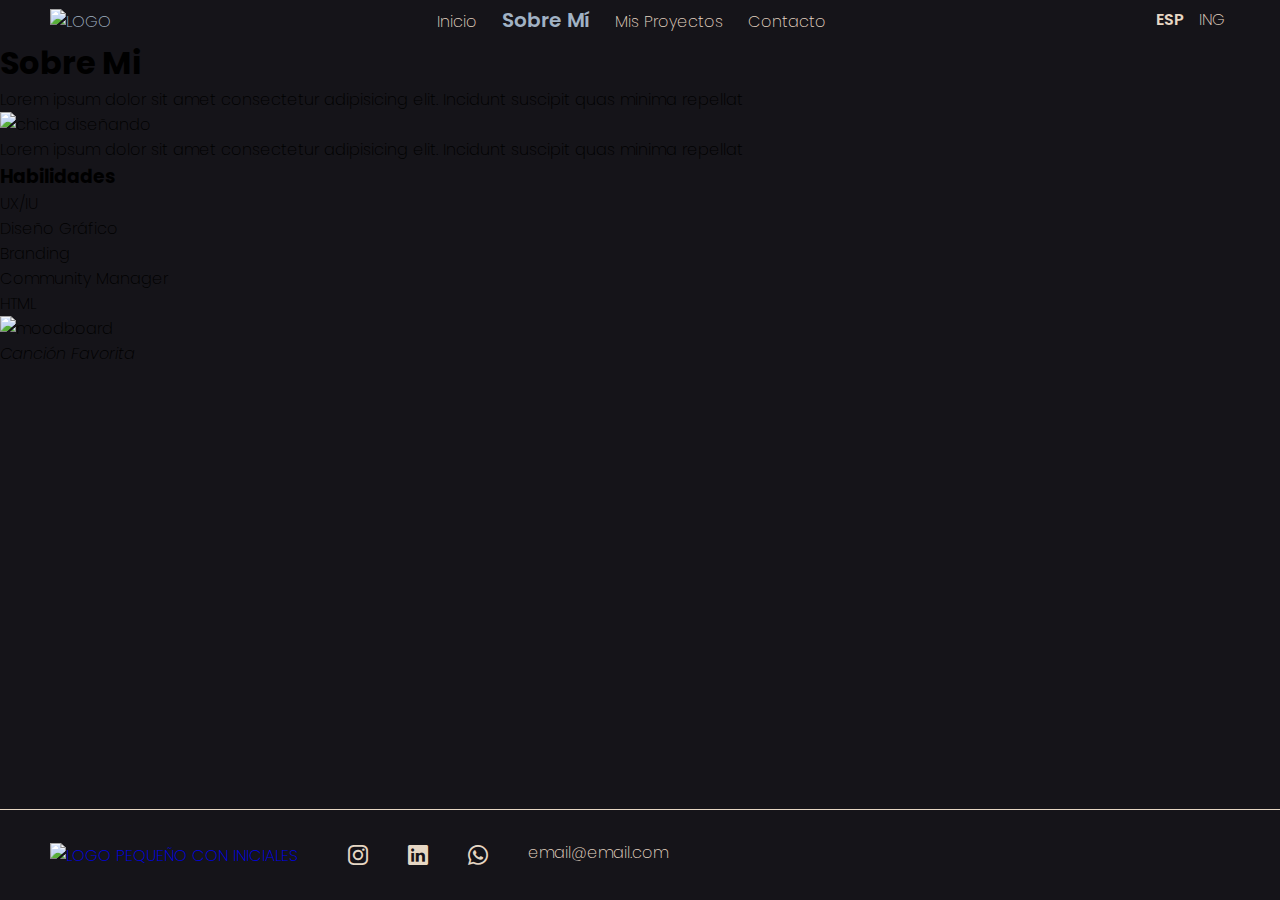
==== pages/about.html @ 2c644a6d "enlaces2" ====
<!DOCTYPE html>
<html lang="en">

<head>
    <meta charset="UTF-8">
    <meta http-equiv="X-UA-Compatible" content="IE=edge">
    <meta name="viewport" content="width=device-width, initial-scale=1.0">
    <link href="https://cdn.jsdelivr.net/npm/bootstrap@5.3.0-alpha3/dist/css/bootstrap.min.css" rel="stylesheet"
    integrity="sha384-KK94CHFLLe+nY2dmCWGMq91rCGa5gtU4mk92HdvYe+M/SXH301p5ILy+dN9+nJOZ" crossorigin="anonymous">
    <link rel="stylesheet" href="https://cdn.jsdelivr.net/npm/bootstrap-icons@1.10.5/font/bootstrap-icons.css">
    <link rel="stylesheet" href="../css/style.css">
    <title>Sobre Mi</title>
</head>

<body>
    <header>
        <nav>
            <input type="checkbox" id="check">
            <a href="../index.html"> <img src="../img/Logo grande ver.3-03.png" alt="LOGO" class="logo"></a>
            <ul>
                <li> <a href="../index.html"> Inicio </a></li>
                <li id="active"> Sobre Mí </li>
                <li> <a href="proyectos.html">Mis Proyectos</a> </li>
                <li> <a href="contacto.html"> Contacto </a></li>
            </ul>
            <ul class="idioma">
                <li id="español">ESP</li>
                <li id="ingles">ING</li>
            </ul>
            <label for="check" class="checkbtn">
                <i class="bi bi-list"></i>
            </label>
        </nav>
    </header>

    <main>
        <section>
            <!--mini biografia y descripción con foto-->
            <h1>Sobre Mi</h1>
            <p>Lorem ipsum dolor sit amet consectetur adipisicing elit. Incidunt suscipit quas minima repellat</p>
            <img src="https://i.pinimg.com/564x/ab/c4/f3/abc4f32ac9d76c31b06afb83f0767388.jpg" alt="chica diseñando">
            <p>Lorem ipsum dolor sit amet consectetur adipisicing elit. Incidunt suscipit quas minima repellat</p>
        </section>
        <section>
            <h3>Habilidades</h3>
            <ul>
                <li>UX/IU</li>
                <li>Diseño Gráfico</li>
                <li>Branding</li>
                <li>Community Manager</li>
                <li>HTML</li>
            </ul>
        </section>
        <div>
            <!--moodboard con intereses e info personal-->
            <img src="https://i.pinimg.com/564x/0b/0c/bd/0b0cbd7488f9afb6c81c6617a3475478.jpg" alt="moodboard">
            <p><em>Canción Favorita</em></p>
            <iframe width="560" height="315" src="https://www.youtube.com/embed/tIDxdXRvtLg"
                title="YouTube video player" frameborder="0"
                allow="accelerometer; autoplay; clipboard-write; encrypted-media; gyroscope; picture-in-picture; web-share"
                allowfullscreen></iframe>
        </div>
    </main>

    <footer class="footer">

        <a href="index.html"> <img src="../img/logo chiquito-04.png" alt="LOGO PEQUEÑO CON INICIALES"
                class="loguito"></a>
        <div class="redes">
            <a href="#"><i class="bi bi-instagram"></i></a>
            <a href="#"><i class="bi bi-linkedin"></i></a>
            <a href="#"><i class="bi bi-whatsapp"></i></a>
            <a href="#" id="mail_icono"><i class="bi bi-envelope-at"></i></a>
            <p id="mail">email@email.com</p>
        </div>
        <p class="info"> ®Giselle Auzoberry 2023</p>
    </footer>

    <script src="https://cdn.jsdelivr.net/npm/bootstrap@5.3.0-alpha3/dist/js/bootstrap.bundle.min.js"
        integrity="sha384-ENjdO4Dr2bkBIFxQpeoTz1HIcje39Wm4jDKdf19U8gI4ddQ3GYNS7NTKfAdVQSZe"
        crossorigin="anonymous"></script>

</body>

</html>
---- css/style.css ----
@import url('https://fonts.googleapis.com/css2?family=Poppins:wght@100;200;400;600&display=swap');

* {
    margin: 0px;
    padding: 0px;
    font-family: 'Poppins', sans-serif;
    list-style: none;
    text-decoration: none;
    box-sizing: border-box;
}

body {
    background-color: #151419;
    font-weight: 200;
    min-height: 100vh;
}

#active {
    font-weight: 600;
    font-size: 20px;
    color: #a1b2c4;
    transform: none;
}

#español {
    font-weight: 600;
    transform: none;
}

header {
    display: flex;
}

nav {
    background-color: #151419;
    display: flex;
    height: auto;
    width: 100%;
    justify-content: space-between;
    align-items: center;
    padding-right: 50px;
}

.logo {
    height: 100px;
    margin: 5px 0 5px 50px;
    padding-top: 4px;
}

nav ul li {
    display: inline-block;
    margin: 0 10px;
    color: #e6d7c4;
}

nav .idioma li {
    margin: 5px;
}

nav ul li a {
    color: #e6d7c4;
}

nav a:hover {
    color: #a1b2c4;
}

nav ul li:hover {
    transform: scale(1.1)
}

.checkbtn {
    color: #e6d7c4;
    font-size: 25px;
    cursor: pointer;
    display: none;
}

#check {
    display: none;
}

@media screen and (max-width: 860px) {
    .logo {
        padding-top: 20px;
        padding-left: 0;
        height: 90px;
    }

    nav {
        padding: 0 20px;
    }

    .checkbtn {
        display: block;
    }

    .logo {
        float: right;
    }

    nav ul {
        position: fixed;
        width: 100%;
        height: 100vh;
        background: rgba(0, 0, 0, .8);
        top: 80px;
        left: -100%;
        text-align: center;
        transition: all .5s;
    }

    nav .idioma {
        display: none;
    }

    nav ul li {
        display: block;
        padding: 20px;
    }

    #check:checked~ul {
        left: 0;
    }
}

.inicio {
    height: 80vh;
    display: flex;
    align-items: center;
    padding: 0 5%;
    background: url('../img/fondo3.png') no-repeat;
    background-size: cover;
    background-position: center;

}

.bienvenida {
    color: #151419;
    max-width: 50rem;
}

.bienvenida h1 {
    font-size: 50px;
    font-weight: 600;
    color: #e6d7c4;
}

.bienvenida h3 {
    font-size: 25px;
    font-weight: 600;
    color: #a1b2c4;
}

.bienvenida p {
    font-weight: 400;
    color: #e6d7c4;
    margin: 2rem 0 4rem;
}

.bienvenida .contacto {
    width: 345px;
    height: 50px;
    display: flex;
    justify-content: space-between;
}

.contacto a {
    display: inline-flex;
    justify-content: center;
    align-items: center;
    width: 150px;
    height: 100%;
    background: #e6d7c4;
    border: 2px solid #a1b2c4;
    border-radius: 10px;
    color: #151419;
    font-weight: 400;
    font-size: 15px;
    letter-spacing: 1px;
}

footer {
    margin: 0;
    padding-top: 10px;
    padding-bottom: 10px;
    padding-left: 50px;
    display: flex;
    align-items: center;
    color: #e6d7c4;
    position: absolute;
    bottom: 0;
    width: 100%;
    border-top: 1px solid #e6d7c4;
}

.loguito {
    margin-right: 30px;
    height: 50px;
}

.redes {
    display: flex;
}

.redes a {
    color: #e6d7c4;
    font-size: 20px;
    padding: 20px;
}

#mail {
    align-items: center;
    padding: 20px;
}
#mail_icono{
    display: none;
}
.info {
    position: absolute;
    right: 0;
    margin-right: 50px;
}

hr {
    color: #e6d7c4;
}

@media screen and (max-width: 860px) {
    .inicio {
        background: url('../img/fondo.jpg') no-repeat;
        background-size: cover;
        background-position: center;
    }

    .bienvenida h1 {
        color:#a1b2c4;
    }
    .bienvenida h3 {
        color:#151419;
    }
    .bienvenida p{
        background-color: #151419d0;
        border-radius: 10px;
        padding: 10px;
    }
    .contacto a {
        background:#e6d7c4;
        border: 0.5px solid #151419;
        border-radius: 10px;
        color:#151419;
        font-weight: 400;
        font-size: 15px;
        letter-spacing: 1px;
    }
    .redes a {
        font-size: 15px;
        padding: 5px;
    }
    
    #mail {
        padding: 5px;
        font-size: 15px;
    }
    
    .info {
        position: absolute;
        right: 0;
        margin-right: 50px;
        font-size: 15px;
    }
}
@media screen and (max-width: 655px){
    .bienvenida h1 {
        color:#a1b2c4;
        font-size: 40px;
    }
    .bienvenida h3 {
        color:#151419;
        font-size: 15px;
    }
    .bienvenida p{
        background-color: #151419d0;
        border-radius: 10px;
        padding: 10px;
        font-size: 13px;
    }
    .loguito{
        margin-right: 10px;
    }
    .redes a {
        font-size: 10px;
        padding: 5px;
    }
    
    #mail {
        display: none;
    }
    
    .info {
        position: absolute;
        right: 0;
        margin-right: 20px;
        font-size: 10px;
    }
    #mail_icono{
        display: block;
        font-size: 10px;
    }
}
#page_contacto{
    background-image: url('../img/fondo\ contacto.jpg');
    background-size: cover;
    background-attachment:fixed;
}
#nav_contacto{
    background-color: hsla(252, 11%, 9%, 0);
}
.foto-contacto-responsive{
    display: none;
}
.primera{
    background-color: #e6d7c4da;
    border-radius: 20px;
    box-shadow: 3px 3px 40px -1px #6d665c59 ;
    color: #151419;
    padding: 30px;
    font-weight: 400;
    width: 60%; 
    margin-top: 80px;
    margin-bottom: 80px;
   
}
.segunda{
    margin: 250px 0 0 50px;
    font-weight: 400;
}
.segunda i{
    padding-right: 10px;
}
.btn_mio{
    background-color: #a1b2c4;
}
.footer .info{
    color: #151419;

}
@media screen and (max-width: 860px){
    #page_contacto{
        background-image: none;
       background-color: #151419;
    }
    .primera{
        background-color: #e6d7c4;
        z-index: 10;
    }
      .primera .form-control{
        font-size: 10px;
    }
    .segunda{
        height: fit-content;
        padding: 20px;
        margin: 0;
        border: 2px solid #e6d7c4;
        color: #e6d7c4;
        font-weight: 200;
    }
    .foto-contacto-responsive{
        display: flex;
        position: absolute;
        top: 20%;
        right: 5%;
        height: 300px;
        border-radius: 20px;
    }
    footer{
        padding-left: 20px;
    }
    .info{
        color: #e6d7c4;
    }
}
@media screen and (max-width: 655px){
    .primera{
        margin-left: 20px;
        width: 20rem;
    }
    .foto-contacto-responsive{
        display: none;
    }
}
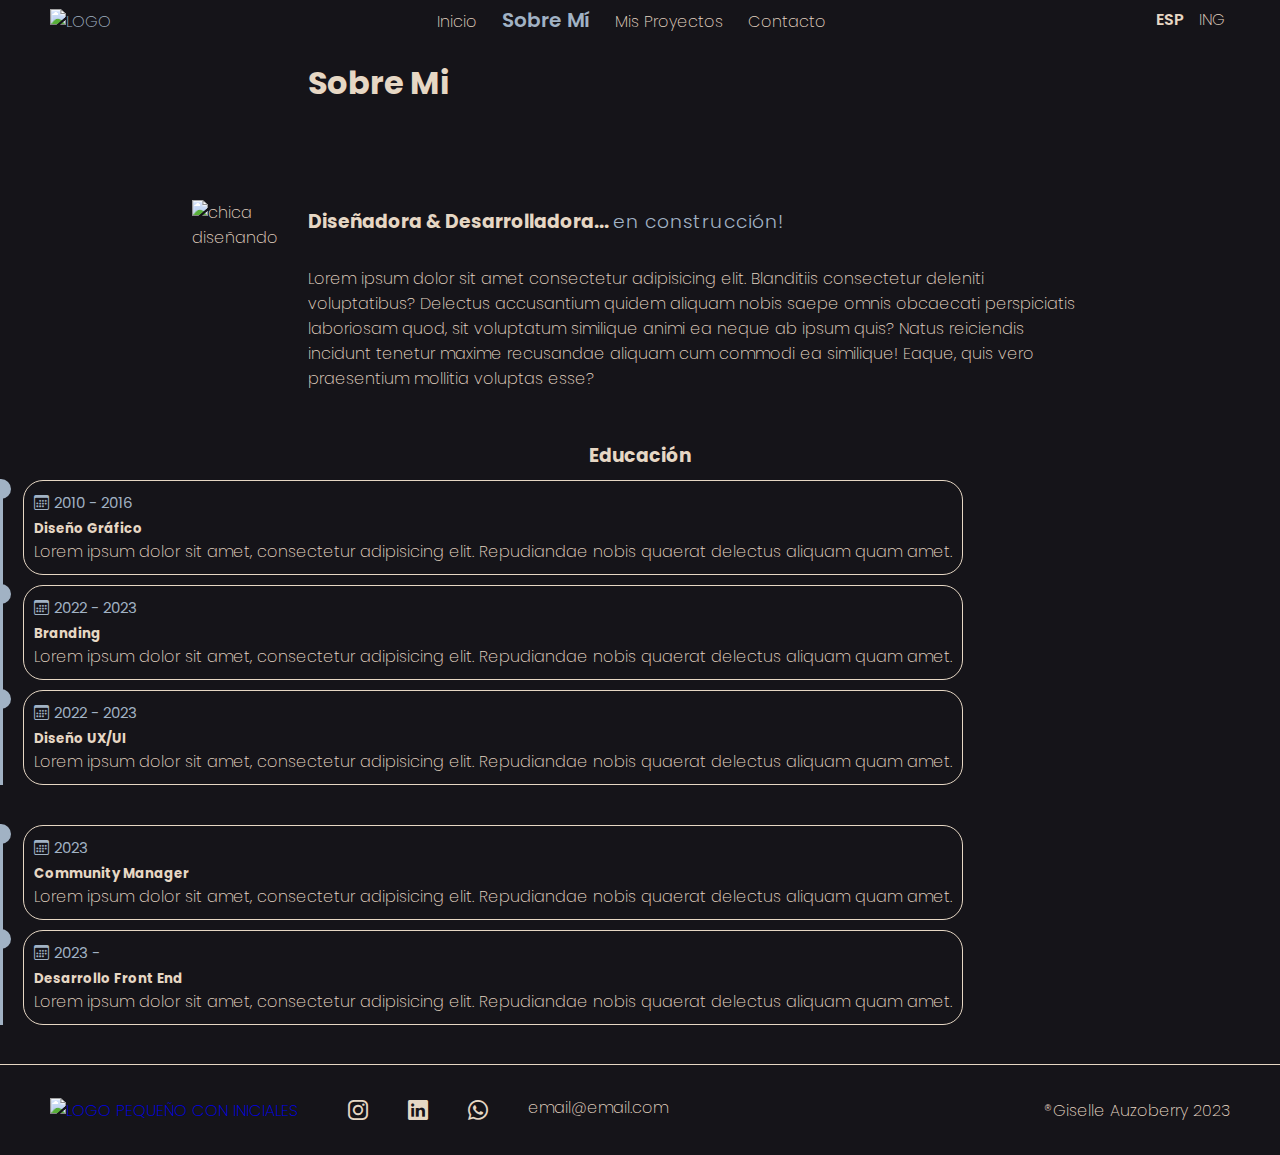
==== commit 208875fb: "mas cambios about" ====
--- a/pages/about.html
+++ b/pages/about.html
@@ -6,7 +6,7 @@
     <meta http-equiv="X-UA-Compatible" content="IE=edge">
     <meta name="viewport" content="width=device-width, initial-scale=1.0">
     <link href="https://cdn.jsdelivr.net/npm/bootstrap@5.3.0-alpha3/dist/css/bootstrap.min.css" rel="stylesheet"
-    integrity="sha384-KK94CHFLLe+nY2dmCWGMq91rCGa5gtU4mk92HdvYe+M/SXH301p5ILy+dN9+nJOZ" crossorigin="anonymous">
+        integrity="sha384-KK94CHFLLe+nY2dmCWGMq91rCGa5gtU4mk92HdvYe+M/SXH301p5ILy+dN9+nJOZ" crossorigin="anonymous">
     <link rel="stylesheet" href="https://cdn.jsdelivr.net/npm/bootstrap-icons@1.10.5/font/bootstrap-icons.css">
     <link rel="stylesheet" href="../css/style.css">
     <title>Sobre Mi</title>
@@ -34,35 +34,63 @@
     </header>
 
     <main>
-        <section>
+        <section class="presentacion_about">
             <!--mini biografia y descripción con foto-->
-            <h1>Sobre Mi</h1>
-            <p>Lorem ipsum dolor sit amet consectetur adipisicing elit. Incidunt suscipit quas minima repellat</p>
-            <img src="https://i.pinimg.com/564x/ab/c4/f3/abc4f32ac9d76c31b06afb83f0767388.jpg" alt="chica diseñando">
-            <p>Lorem ipsum dolor sit amet consectetur adipisicing elit. Incidunt suscipit quas minima repellat</p>
+            <div class="contenedor_about">
+                <img src="https://i.pinimg.com/564x/ab/c4/f3/abc4f32ac9d76c31b06afb83f0767388.jpg" alt="chica diseñando" class="foto_about">
+                <div class="texto_about">
+                    <h1>Sobre Mi</h1>
+                    <h3>Diseñadora & Desarrolladora... <span>en construcción!</span> </h3>
+                    <p>Lorem ipsum dolor sit amet consectetur adipisicing elit. Blanditiis consectetur deleniti voluptatibus? Delectus accusantium quidem aliquam nobis saepe omnis obcaecati perspiciatis laboriosam quod, sit voluptatum similique animi ea neque ab ipsum quis? Natus reiciendis incidunt tenetur maxime recusandae aliquam cum commodi ea similique! Eaque, quis vero praesentium mollitia voluptas esse?</p>
+                </div>
+            </div>
         </section>
-        <section>
-            <h3>Habilidades</h3>
-            <ul>
-                <li>UX/IU</li>
-                <li>Diseño Gráfico</li>
-                <li>Branding</li>
-                <li>Community Manager</li>
-                <li>HTML</li>
-            </ul>
+        <section class="educacion_about">
+            <h3> Educación</h3>
+            <div class="edu_row">
+                <div class="edu_column">
+                    <div class="edu_box">
+                        <div class="contenido">
+                            <div class="año"> <i class="bi bi-calendar3"></i>2010 - 2016</div>
+                            <h5>Diseño Gráfico</h5>
+                            <p>Lorem ipsum dolor sit amet, consectetur adipisicing elit. Repudiandae nobis quaerat
+                                delectus aliquam quam amet.</p>
+                        </div>
+                        <div class="contenido">
+                            <div class="año"> <i class="bi bi-calendar3"></i>2022 - 2023</div>
+                            <h5>Branding</h5>
+                            <p>Lorem ipsum dolor sit amet, consectetur adipisicing elit. Repudiandae nobis quaerat
+                                delectus aliquam quam amet.</p>
+                        </div>
+                        <div class="contenido">
+                            <div class="año"> <i class="bi bi-calendar3"></i>2022 - 2023</div>
+                            <h5>Diseño UX/UI</h5>
+                            <p>Lorem ipsum dolor sit amet, consectetur adipisicing elit. Repudiandae nobis quaerat
+                                delectus aliquam quam amet.</p>
+                        </div>
+                    </div>
+                </div>
+                <div class="edu_column">
+                    <div class="edu_box">
+                        <div class="contenido">
+                            <div class="año"> <i class="bi bi-calendar3"></i>2023</div>
+                            <h5>Community Manager</h5>
+                            <p>Lorem ipsum dolor sit amet, consectetur adipisicing elit. Repudiandae nobis quaerat
+                                delectus aliquam quam amet.</p>
+                        </div>
+                        <div class="contenido">
+                            <div class="año"> <i class="bi bi-calendar3"></i>2023 - </div>
+                            <h5>Desarrollo Front End</h5>
+                            <p>Lorem ipsum dolor sit amet, consectetur adipisicing elit. Repudiandae nobis quaerat
+                                delectus aliquam quam amet.</p>
+                        </div>
+                    </div>
+                </div>
+            </div>
         </section>
-        <div>
-            <!--moodboard con intereses e info personal-->
-            <img src="https://i.pinimg.com/564x/0b/0c/bd/0b0cbd7488f9afb6c81c6617a3475478.jpg" alt="moodboard">
-            <p><em>Canción Favorita</em></p>
-            <iframe width="560" height="315" src="https://www.youtube.com/embed/tIDxdXRvtLg"
-                title="YouTube video player" frameborder="0"
-                allow="accelerometer; autoplay; clipboard-write; encrypted-media; gyroscope; picture-in-picture; web-share"
-                allowfullscreen></iframe>
-        </div>
     </main>
-
-    <footer class="footer">
+  
+    <footer class="footer_about">
 
         <a href="index.html"> <img src="../img/logo chiquito-04.png" alt="LOGO PEQUEÑO CON INICIALES"
                 class="loguito"></a>
@@ -79,7 +107,6 @@
     <script src="https://cdn.jsdelivr.net/npm/bootstrap@5.3.0-alpha3/dist/js/bootstrap.bundle.min.js"
         integrity="sha384-ENjdO4Dr2bkBIFxQpeoTz1HIcje39Wm4jDKdf19U8gI4ddQ3GYNS7NTKfAdVQSZe"
         crossorigin="anonymous"></script>
-
 </body>
 
 </html>--- a/css/style.css
+++ b/css/style.css
@@ -13,6 +13,9 @@
     background-color: #151419;
     font-weight: 200;
     min-height: 100vh;
+    position: relative;
+    min-height: 100vh;
+    padding-bottom: 110px;
 }
 
 #active {
@@ -59,6 +62,7 @@
 
 nav ul li a {
     color: #e6d7c4;
+    text-decoration: none;
 }
 
 nav a:hover {
@@ -316,6 +320,12 @@
 #nav_contacto{
     background-color: hsla(252, 11%, 9%, 0);
 }
+#nav_contacto ul li a{
+    color: #151419;
+}
+#nav_contacto .idioma li{
+    color: #151419;
+}
 .foto-contacto-responsive{
     display: none;
 }
@@ -341,18 +351,22 @@
 .btn_mio{
     background-color: #a1b2c4;
 }
-.footer .info{
-    color: #151419;
-
-}
+.footer_contacto{
+    color: #151419;
+    border-top: 1px solid #151419;
+}
+.footer_contacto .redes i{
+    color: #151419;
+}
+
 @media screen and (max-width: 860px){
     #page_contacto{
-        background-image: none;
+       background-image: none;
        background-color: #151419;
     }
     .primera{
         background-color: #e6d7c4;
-        z-index: 10;
+        z-index: 1;
     }
       .primera .form-control{
         font-size: 10px;
@@ -373,6 +387,13 @@
         height: 300px;
         border-radius: 20px;
     }
+    .footer_contacto{
+        color: #e6d7c4;
+        border-top: 1px solid #e6d7c4;
+    }
+    .footer_contacto .redes i{
+        color: #e6d7c4;
+    }
     footer{
         padding-left: 20px;
     }
@@ -388,4 +409,78 @@
     .foto-contacto-responsive{
         display: none;
     }
+}
+.contenedor_about{
+    display: flex;
+    align-items: center;
+    justify-content: space-around;
+    color: #e6d7c4;
+    width: 70% ;
+    margin: 20px auto;
+    
+}
+.texto_about{
+    margin-left: 30px;
+}
+.texto_about h1{
+    margin-bottom: 100px;
+}
+.texto_about h3{
+    margin-bottom: 30px;
+}
+.texto_about span{
+    font-weight: 300;
+    color: #a1b2c4;
+    letter-spacing: 1px;
+}
+.educacion_about{
+    color: #e6d7c4;
+    display: flex;
+    justify-content: center;
+    align-items: center;
+    flex-direction: column;
+    min-height: auto;
+    padding-bottom: 10px;
+}
+.educacion_about h3{
+    padding-top: 30px;
+    padding-bottom: 10px;
+}
+.educacion_about .edu_row{
+    display: flex;
+    flex-wrap: wrap;
+    gap: 30px;
+}
+.edu_column .edu_box{
+    border-left: 3px solid #a1b2c4;
+}
+.edu_box .contenido{
+    position: relative;
+    margin-left: 20px;
+    padding: 10px;
+    border: 1px solid #e6d7c4;
+    border-radius: 20px;
+    margin-bottom: 10px;
+}
+.edu_box .contenido::before{
+    content: '';
+    position: absolute;
+    top: -2px;
+    left: -33px;
+    width: 20px;
+    height: 20px;
+    background: #a1b2c4;
+    border-radius: 50%;
+}
+.contenido .año{
+    font-size: 15px;
+    font-weight: 400;
+    color: #a1b2c4;
+    padding-bottom: 5px;
+}
+.contenido .año i{
+    padding-right: 5px;
+}
+.contenido p{
+    margin-bottom: 0;
 }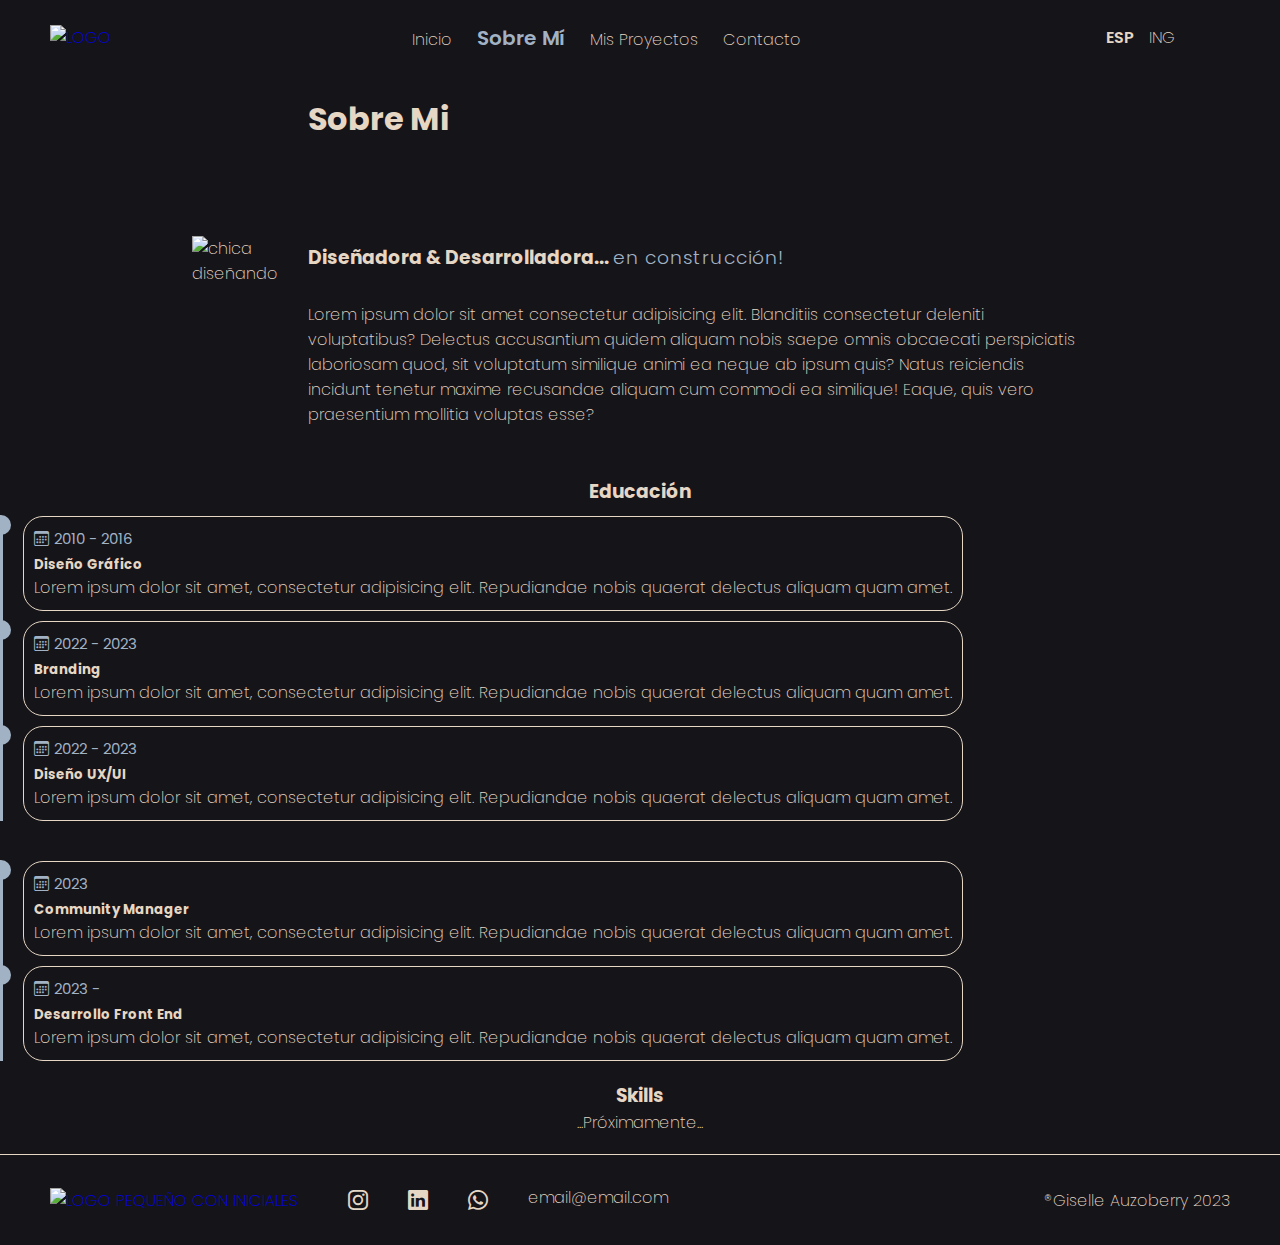
==== commit 51d78114: "css" ====
--- a/pages/about.html
+++ b/pages/about.html
@@ -88,6 +88,10 @@
                 </div>
             </div>
         </section>
+        <section class="skills_about">
+            <h3>Skills</h3>
+            <p>...Próximamente...</p>
+        </section>
     </main>
   
     <footer class="footer_about">
--- a/css/style.css
+++ b/css/style.css
@@ -17,23 +17,20 @@
     min-height: 100vh;
     padding-bottom: 110px;
 }
-
 #active {
     font-weight: 600;
     font-size: 20px;
     color: #a1b2c4;
     transform: none;
 }
-
 #español {
     font-weight: 600;
     transform: none;
 }
-
 header {
     display: flex;
-}
-
+    padding: 20px 50px;
+}
 nav {
     background-color: #151419;
     display: flex;
@@ -43,51 +40,41 @@
     align-items: center;
     padding-right: 50px;
 }
-
 .logo {
     height: 100px;
-    margin: 5px 0 5px 50px;
-    padding-top: 4px;
-}
-
+}
 nav ul li {
     display: inline-block;
     margin: 0 10px;
     color: #e6d7c4;
 }
-
 nav .idioma li {
     margin: 5px;
 }
-
 nav ul li a {
     color: #e6d7c4;
     text-decoration: none;
 }
-
 nav a:hover {
     color: #a1b2c4;
 }
-
 nav ul li:hover {
     transform: scale(1.1)
 }
-
 .checkbtn {
     color: #e6d7c4;
     font-size: 25px;
     cursor: pointer;
     display: none;
 }
-
 #check {
     display: none;
 }
-
 @media screen and (max-width: 860px) {
+    header {
+        padding: 10px 20px;
+    }
     .logo {
-        padding-top: 20px;
-        padding-left: 0;
         height: 90px;
     }
 
@@ -138,7 +125,6 @@
     background-position: center;
 
 }
-
 .bienvenida {
     color: #151419;
     max-width: 50rem;
@@ -149,26 +135,22 @@
     font-weight: 600;
     color: #e6d7c4;
 }
-
 .bienvenida h3 {
     font-size: 25px;
     font-weight: 600;
     color: #a1b2c4;
 }
-
 .bienvenida p {
     font-weight: 400;
     color: #e6d7c4;
     margin: 2rem 0 4rem;
 }
-
 .bienvenida .contacto {
     width: 345px;
     height: 50px;
     display: flex;
     justify-content: space-between;
 }
-
 .contacto a {
     display: inline-flex;
     justify-content: center;
@@ -183,7 +165,6 @@
     font-size: 15px;
     letter-spacing: 1px;
 }
-
 footer {
     margin: 0;
     padding-top: 10px;
@@ -197,22 +178,18 @@
     width: 100%;
     border-top: 1px solid #e6d7c4;
 }
-
 .loguito {
     margin-right: 30px;
     height: 50px;
 }
-
 .redes {
     display: flex;
 }
-
 .redes a {
     color: #e6d7c4;
     font-size: 20px;
     padding: 20px;
 }
-
 #mail {
     align-items: center;
     padding: 20px;
@@ -225,11 +202,6 @@
     right: 0;
     margin-right: 50px;
 }
-
-hr {
-    color: #e6d7c4;
-}
-
 @media screen and (max-width: 860px) {
     .inicio {
         background: url('../img/fondo.jpg') no-repeat;
@@ -261,12 +233,10 @@
         font-size: 15px;
         padding: 5px;
     }
-    
     #mail {
         padding: 5px;
         font-size: 15px;
-    }
-    
+    }   
     .info {
         position: absolute;
         right: 0;
@@ -312,6 +282,7 @@
         font-size: 10px;
     }
 }
+
 #page_contacto{
     background-image: url('../img/fondo\ contacto.jpg');
     background-size: cover;
@@ -326,9 +297,6 @@
 #nav_contacto .idioma li{
     color: #151419;
 }
-.foto-contacto-responsive{
-    display: none;
-}
 .primera{
     background-color: #e6d7c4da;
     border-radius: 20px;
@@ -338,8 +306,7 @@
     font-weight: 400;
     width: 60%; 
     margin-top: 80px;
-    margin-bottom: 80px;
-   
+    margin-bottom: 80px;  
 }
 .segunda{
     margin: 250px 0 0 50px;
@@ -358,20 +325,30 @@
 .footer_contacto .redes i{
     color: #151419;
 }
-
+@media screen and (max-width: 992px){
+    .primera{
+        margin-bottom: 20px;
+    }
+    .segunda{
+        margin-top: 20px;
+    }
+}
 @media screen and (max-width: 860px){
     #page_contacto{
        background-image: none;
        background-color: #151419;
     }
     .primera{
+       width: 435px;
         background-color: #e6d7c4;
-        z-index: 1;
-    }
-      .primera .form-control{
+    }
+    .primera .form-control{
         font-size: 10px;
     }
     .segunda{
+        max-width: 435px;
+        position: absolute;
+        bottom: 10rem;
         height: fit-content;
         padding: 20px;
         margin: 0;
@@ -379,14 +356,6 @@
         color: #e6d7c4;
         font-weight: 200;
     }
-    .foto-contacto-responsive{
-        display: flex;
-        position: absolute;
-        top: 20%;
-        right: 5%;
-        height: 300px;
-        border-radius: 20px;
-    }
     .footer_contacto{
         color: #e6d7c4;
         border-top: 1px solid #e6d7c4;
@@ -401,15 +370,7 @@
         color: #e6d7c4;
     }
 }
-@media screen and (max-width: 655px){
-    .primera{
-        margin-left: 20px;
-        width: 20rem;
-    }
-    .foto-contacto-responsive{
-        display: none;
-    }
-}
+
 .contenedor_about{
     display: flex;
     align-items: center;
@@ -483,4 +444,76 @@
 }
 .contenido p{
     margin-bottom: 0;
+}
+.skills_about{
+    color: #e6d7c4;
+    display: flex;
+    justify-content: center;
+    align-items: center;
+    flex-direction: column;
+}
+
+.portfolio{
+    padding: 70px 30px;
+}
+.portfolio .port_titulo{
+    color: #e6d7c4;
+    display: flex;
+    justify-content: center;
+    align-items: center;
+    flex-direction: column;
+    gap: 20px;
+}
+.portfolio img{
+    height: 400px;
+}
+.portfolio .port_row{
+   margin-top: 50px;
+   display: grid;
+   grid-template-columns: repeat(3, 1fr);
+   gap: 35px; 
+}
+.portfolio .port_row .port_tp{
+    position: relative;
+    border-radius: 10px;
+    overflow: hidden;
+    box-shadow: 0 0 20px #15141938;
+
+}
+.portfolio .port_row .port_tp .port_img img{
+    width: 100%;
+    border-radius: 10px;
+}
+.portfolio .port_row .port_tp .port_info{
+    position: absolute;
+    top: 0;
+    left: 0;
+    width: 100%;
+    height: 100%;
+    background-color: #a1b2c4;
+    padding: 0 15px;
+    text-align: center;
+    display: flex;
+    flex-direction: column;
+    justify-content: center;
+    align-items: center;
+    gap: 10px;
+    transform: scale(0);
+    transition: 0;
+    border-radius: 10px;
+    visibility: hidden;
+}
+.portfolio .port_row .port_tp:hover .port_info{
+    transform: scale(1);
+    visibility: visible;
+}
+.portfolio .port_row .port_tp .port_info h4{
+    font-weight: 600;
+}
+.portfolio .port_row .port_tp .port_info p{
+    font-weight: 400;
+}
+.portfolio .port_row .port_tp .port_info a{
+    color: #151419;
+    text-decoration: none;
 }